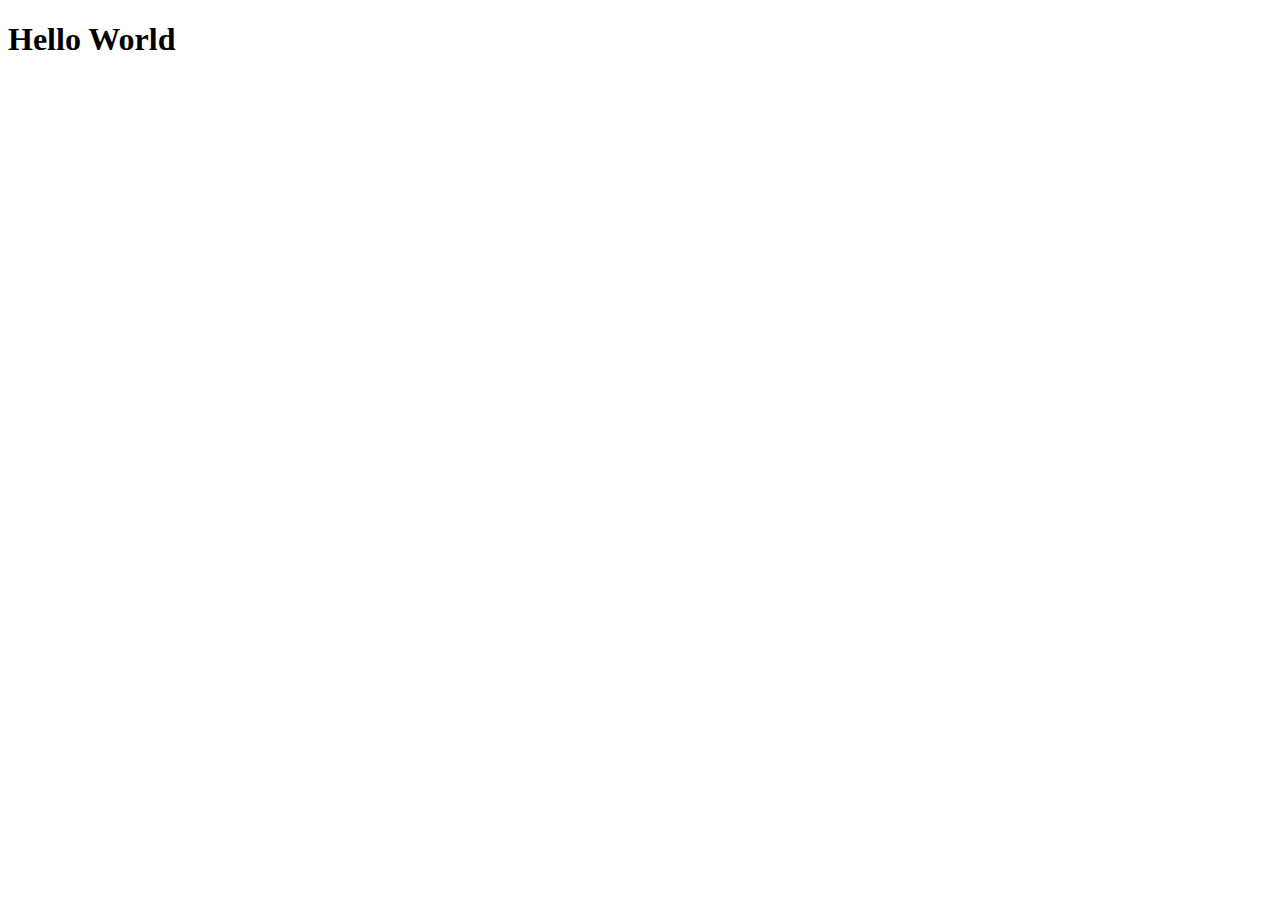
==== index.html @ a3bfbb15 "added code" ====
<!DOCTYPE html>
<html lang="en">
<head>
    <meta charset="UTF-8">
    <meta name="viewport" content="width=device-width, initial-scale=1.0">
    <meta http-equiv="X-UA-Compatible" content="ie=edge">
    <title>Wongani</title>
</head>
<body>
    <h1>Hello World</h1>
</body>
</html>
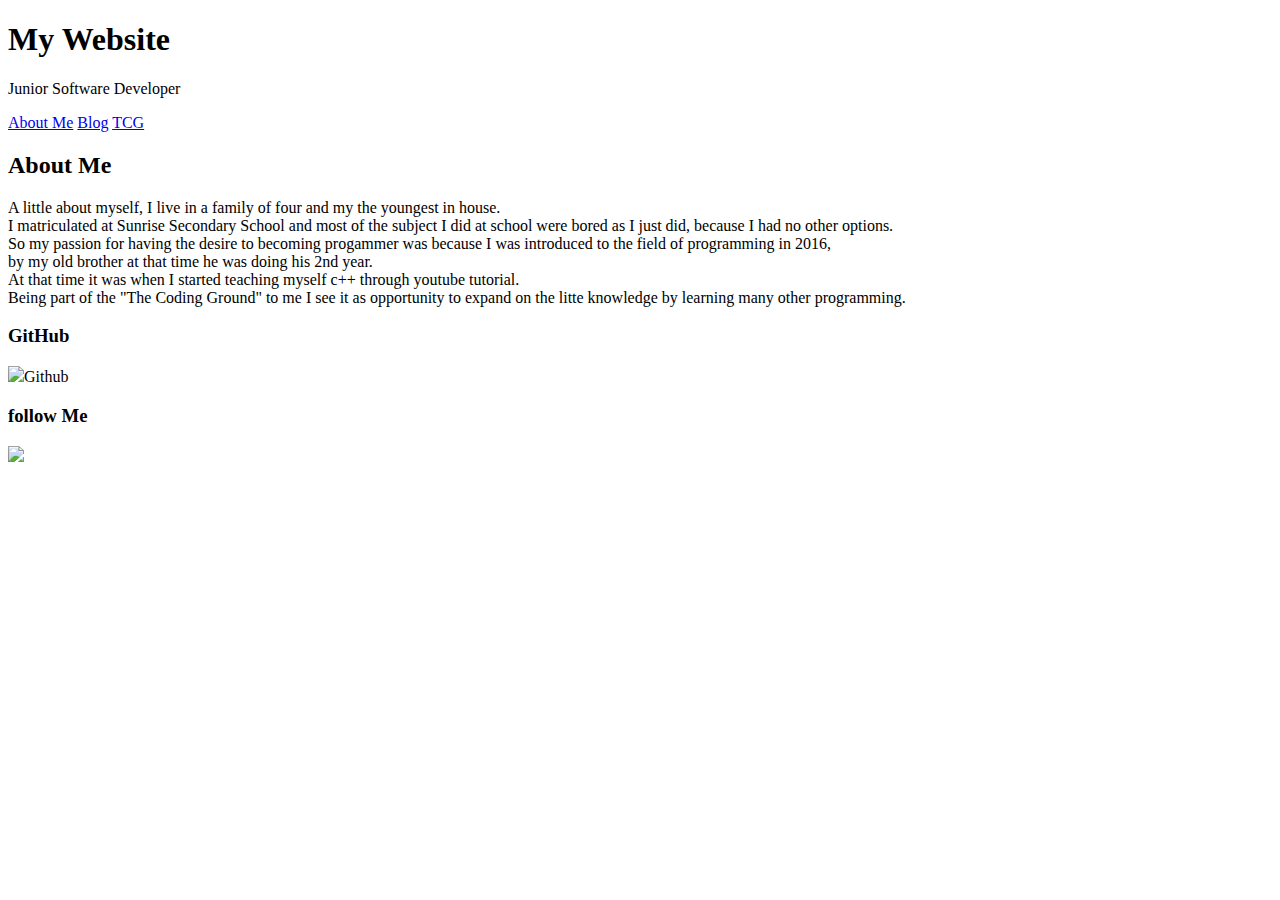
==== commit a16dfb6f: "webpage" ====
--- a/index.html
+++ b/index.html
@@ -5,8 +5,59 @@
     <meta name="viewport" content="width=device-width, initial-scale=1.0">
     <meta http-equiv="X-UA-Compatible" content="ie=edge">
     <title>Wongani</title>
+    <link type="text/css" rel="stylesheet" href="style.css">
 </head>
 <body>
-    <h1>Hello World</h1>
+<header>  
+    <div class="header">
+        <h1>My Website</h1>
+        <p>Junior Software Developer</p>
+    </div>
+    <div class="topnav">
+        <a href="About Me">About Me</a>
+        <a href="Blog">Blog</a>
+        <a href="TCG">TCG</a>
+    </div>    
+</header>
+<main>
+    <div class="row">
+        <div class="leftcolumn">
+        
+        <div class="card"> 
+          <p><!--I'm a beginner in the department of coding, I'm passionate about improving my skill and knowledge as a coder.-->  </p>
+          <p>
+        <!-- 
+         -->          
+         </p>
+        </div>
+     </div>
+    </div>
+
+
+
+
+
+<div class="row">
+    <div class="rightcolumn">
+      <div class="card">
+          <h2>About Me</h2>
+          <p> A little about myself, I live in a family of four and my the youngest in house.<br> I matriculated at Sunrise Secondary School and most of the subject I did at school were bored as I just did,
+        because I had no other options.<br> So my passion for having the desire to becoming  progammer was because I was introduced to the field of programming in 2016,<br> by my old brother at that time he was 
+        doing his 2nd year.<br> At that time it was when I started teaching myself c++ through youtube tutorial.<br> Being part of the "The Coding Ground" to me I see it as opportunity to expand on the litte knowledge
+        by learning many other programming.</p>
+      </div>
+      <div class="card">
+         <h3>GitHub</h3>
+         <P><img src="https://img.icons8.com/windows/96/000000/github.png">Github</p>     
+         
+      </div>
+      <div class="card">
+         <h3>follow Me</h3>
+         <p><img src="https://img.icons8.com/color/96/000000/pinterest--v1.png">
+      </div> 
+    </div>    
+</div>
+</main>
+
 </body>
 </html>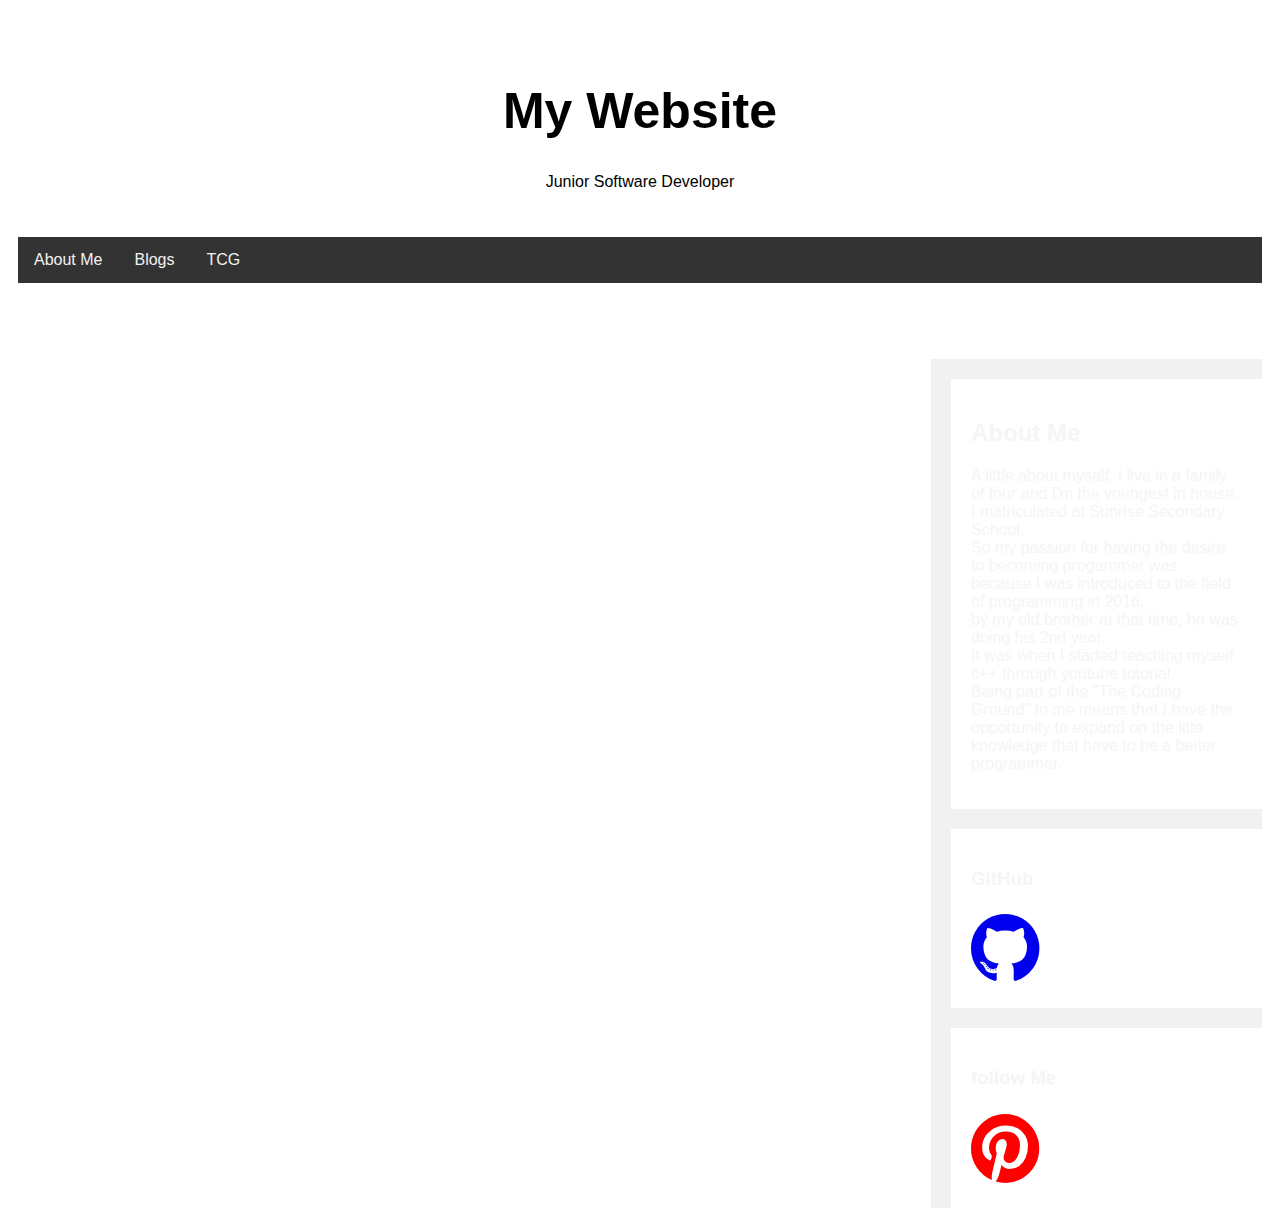
==== commit a110137c: "changed folder structure" ====
--- a/index.html
+++ b/index.html
@@ -6,24 +6,28 @@
     <meta http-equiv="X-UA-Compatible" content="ie=edge">
     <title>Wongani</title>
     <link type="text/css" rel="stylesheet" href="style.css">
+    <link href="https://fonts.googleapis.com/css?family=Courgette&display=swap" rel="stylesheet">
+    <link rel="stylesheet" href="https://cdnjs.cloudflare.com/ajax/libs/font-awesome/4.7.0/css/font-awesome.min.css">
+
+
 </head>
 <body>
 <header>  
     <div class="header">
         <h1>My Website</h1>
-        <p>Junior Software Developer</p>
+        <p id="para">Junior Software Developer</p>
     </div>
     <div class="topnav">
         <a href="About Me">About Me</a>
-        <a href="Blog">Blog</a>
-        <a href="TCG">TCG</a>
+        <a href="https://skosana721.github.io/Wongani/blog" target="_blank">Blogs</a>
+        <a href="">TCG</a>
     </div>    
 </header>
 <main>
     <div class="row">
         <div class="leftcolumn">
         
-        <div class="card"> 
+        <div class="right-card"> 
           <p><!--I'm a beginner in the department of coding, I'm passionate about improving my skill and knowledge as a coder.-->  </p>
           <p>
         <!-- 
@@ -41,19 +45,20 @@
     <div class="rightcolumn">
       <div class="card">
           <h2>About Me</h2>
-          <p> A little about myself, I live in a family of four and my the youngest in house.<br> I matriculated at Sunrise Secondary School and most of the subject I did at school were bored as I just did,
-        because I had no other options.<br> So my passion for having the desire to becoming  progammer was because I was introduced to the field of programming in 2016,<br> by my old brother at that time he was 
-        doing his 2nd year.<br> At that time it was when I started teaching myself c++ through youtube tutorial.<br> Being part of the "The Coding Ground" to me I see it as opportunity to expand on the litte knowledge
-        by learning many other programming.</p>
+          <p> A little about myself, I live in a family of four and I'm the youngest in house.<br> I matriculated at Sunrise Secondary School.
+        <br> So my passion for having the desire to becoming  progammer was because I was introduced to the field of programming in 2016,<br> by my old brother at that time, he was 
+        doing his 2nd year.<br> It was when I started teaching myself c++ through youtube tutorial.<br> Being part of the "The Coding Ground" to me means that I have the opportunity to expand on the litte knowledge
+        that have to be a better programmer.</p>
+    
       </div>
       <div class="card">
          <h3>GitHub</h3>
-         <P><img src="https://img.icons8.com/windows/96/000000/github.png">Github</p>     
-         
+         <a href="https://github.com/skosana721/Wongani" target="_blank"><i class="fa fa-github" style="font-size:80px"></i></a>         
       </div>
       <div class="card">
-         <h3>follow Me</h3>
-         <p><img src="https://img.icons8.com/color/96/000000/pinterest--v1.png">
+         <h3 >follow Me</h3>
+         <a href="https://za.pinterest.com/" target="_blank"><i class="fa fa-pinterest" style="font-size:80px;color:red"></i></a>
+    
       </div> 
     </div>    
 </div>
--- a/style.css
+++ b/style.css
@@ -0,0 +1,80 @@
+/* .card {   
+  box-sizing: border-box;
+  }  */
+
+body {
+  font-family: Arial;
+  padding: 10px;
+  background-image:url("https://cdn.pixabay.com/photo/2020/03/08/22/50/laughing-kookaburra-4913972_960_720.jpg");
+   
+}
+ 
+.header {
+  padding: 30px;
+  text-align: center;
+  background: white;
+  back
+} 
+.header h1 {
+  font-size: 50px;
+}
+
+
+.topnav {
+  overflow: hidden;
+  background-color: #333;
+}
+
+
+.topnav a {
+  float: left;
+  display: block;
+  color: #f2f2f2;
+  text-align: center;
+  padding: 14px 16px;
+  text-decoration: none;
+}
+
+
+.topnav a:hover {
+  background-color: #ddd;
+  color: black;
+}
+
+.leftcolumn {   
+  float: left;
+  width: 73.9%;
+}
+
+
+.rightcolumn {
+  float: right;
+  width: 25%;
+  background-color: #f1f1f1;
+  padding-left: 20px;
+}
+
+.card {
+  background-color: white;
+  padding: 20px;
+  margin-top: 20px;
+  background-image: url("https://cdn.pixabay.com/photo/2020/03/06/08/07/fantasy-4906330_960_720.jpg");
+  background-position: cover;
+  background-repeat: no-repeat;
+  color: whitesmoke;
+}
+.right-card{
+  background-color: white;
+   padding: 20px;
+  margin-top: 20px;
+  
+
+}
+
+
+.row:after {
+  content: "";
+  display: table;
+  clear: both;
+}
+
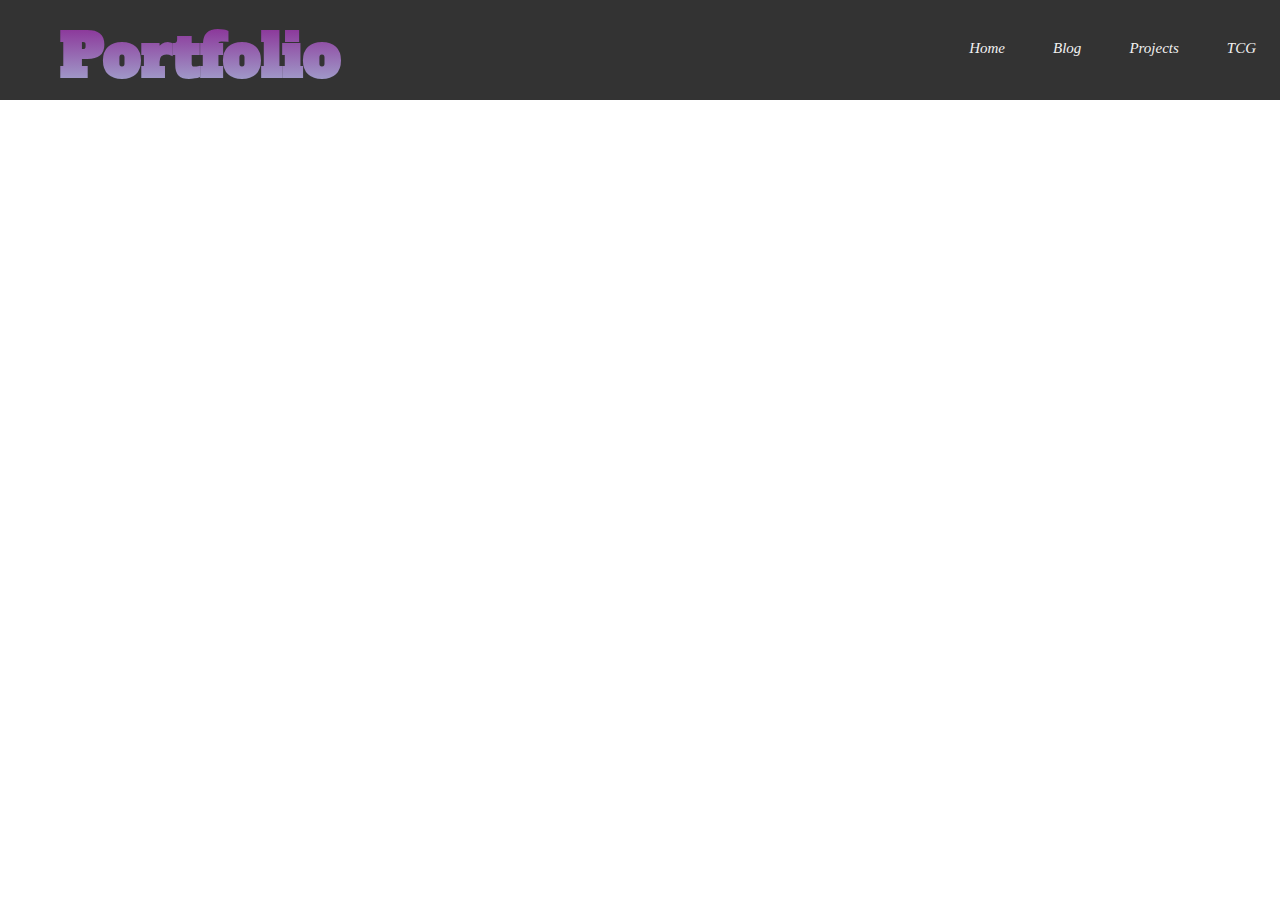
==== commit 52d01016: "created a new nav-bar for mynew web page" ====
--- a/index.html
+++ b/index.html
@@ -3,66 +3,30 @@
 <head>
     <meta charset="UTF-8">
     <meta name="viewport" content="width=device-width, initial-scale=1.0">
-    <meta http-equiv="X-UA-Compatible" content="ie=edge">
-    <title>Wongani</title>
-    <link type="text/css" rel="stylesheet" href="style.css">
-    <link href="https://fonts.googleapis.com/css?family=Courgette&display=swap" rel="stylesheet">
-    <link rel="stylesheet" href="https://cdnjs.cloudflare.com/ajax/libs/font-awesome/4.7.0/css/font-awesome.min.css">
-
-
+    <link rel="stylesheet" href="style.css">
+    <link rel="stylesheet" href="https://use.fontawesome.com/releases/v5.15.1/css/all.css" integrity="sha384-vp86vTRFVJgpjF9jiIGPEEqYqlDwgyBgEF109VFjmqGmIY/Y4HV4d3Gp2irVfcrp" crossorigin="anonymous">
+    <title>FrontEnd developer</title>
 </head>
 <body>
-<header>  
-    <div class="header">
-        <h1>My Website</h1>
-        <p id="para">Junior Software Developer</p>
-    </div>
-    <div class="topnav">
-        <a href="About Me">About Me</a>
-        <a href="https://skosana721.github.io/Wongani/blog" target="_blank">Blogs</a>
-        <a href="">TCG</a>
-    </div>    
-</header>
-<main>
-    <div class="row">
-        <div class="leftcolumn">
-        
-        <div class="right-card"> 
-          <p><!--I'm a beginner in the department of coding, I'm passionate about improving my skill and knowledge as a coder.-->  </p>
-          <p>
-        <!-- 
-         -->          
-         </p>
-        </div>
-     </div>
-    </div>
+    <main>
+        <header>
+            <nav class="nav-bar">
+                <h1 class="header">Portfolio</h1>
+                <ul>
+                    <li><a href=""><i class="fas fa-laptop-code">TCG</i></a></li>
+                    <li><a href="" target="_blank"><i class="fas fa-folder">Projects</i></a></li>
+                    <li><a href="http://" target="_blank"><i class="fab fa-blogger">Blog</i></a></li>
+                    <li><a href=""><i class="fas fa-home">Home</i></a></li>
+                </ul>
+            </nav>
+        </header>
+        <section>
+          <div class="about">
 
+          </div>  
+        </section>
 
-
-
-
-<div class="row">
-    <div class="rightcolumn">
-      <div class="card">
-          <h2>About Me</h2>
-          <p> A little about myself, I live in a family of four and I'm the youngest in house.<br> I matriculated at Sunrise Secondary School.
-        <br> So my passion for having the desire to becoming  progammer was because I was introduced to the field of programming in 2016,<br> by my old brother at that time, he was 
-        doing his 2nd year.<br> It was when I started teaching myself c++ through youtube tutorial.<br> Being part of the "The Coding Ground" to me means that I have the opportunity to expand on the litte knowledge
-        that have to be a better programmer.</p>
-    
-      </div>
-      <div class="card">
-         <h3>GitHub</h3>
-         <a href="https://github.com/skosana721/Wongani" target="_blank"><i class="fa fa-github" style="font-size:80px"></i></a>         
-      </div>
-      <div class="card">
-         <h3 >follow Me</h3>
-         <a href="https://za.pinterest.com/" target="_blank"><i class="fa fa-pinterest" style="font-size:80px;color:red"></i></a>
-    
-      </div> 
-    </div>    
-</div>
-</main>
+    </main>
 
 </body>
 </html>--- a/style.css
+++ b/style.css
@@ -1,80 +1,39 @@
-/* .card {   
+@import url('https://fonts.googleapis.com/css2?family=Alfa+Slab+One&display=swap');
+*{
+  margin: 0;
+  padding: 0;
   box-sizing: border-box;
-  }  */
-
-body {
-  font-family: Arial;
-  padding: 10px;
-  background-image:url("https://cdn.pixabay.com/photo/2020/03/08/22/50/laughing-kookaburra-4913972_960_720.jpg");
-   
 }
- 
-.header {
-  padding: 30px;
-  text-align: center;
-  background: white;
-  back
-} 
-.header h1 {
-  font-size: 50px;
+.nav-bar {
+  overflow: hidden;
+  background-color: #333;
+  height: 100px;
+}
+.nav-bar a {
+  float: right;
+  display: block;
+  color: #f2f2f2;
+  padding: 40px 24px;
+  text-decoration: none;
+}
+.nav-bar li{
+  list-style: none;
+  font-size: 15px;
+}
+.nav-bar h1{
+  float: left;
+  font-family: 'Alfa Slab One', cursive;
+  padding: 15px 60px;
+  font-size: 60px;
+  background: -webkit-linear-gradient(purple, lightblue);
+  -webkit-background-clip: text;
+  background-clip: text;
+  -webkit-text-fill-color: transparent;
+}
+.nav-bar li :hover{
+  color: powderblue;
+  font-size: 20px;
 }
 
 
-.topnav {
-  overflow: hidden;
-  background-color: #333;
-}
 
-
-.topnav a {
-  float: left;
-  display: block;
-  color: #f2f2f2;
-  text-align: center;
-  padding: 14px 16px;
-  text-decoration: none;
-}
-
-
-.topnav a:hover {
-  background-color: #ddd;
-  color: black;
-}
-
-.leftcolumn {   
-  float: left;
-  width: 73.9%;
-}
-
-
-.rightcolumn {
-  float: right;
-  width: 25%;
-  background-color: #f1f1f1;
-  padding-left: 20px;
-}
-
-.card {
-  background-color: white;
-  padding: 20px;
-  margin-top: 20px;
-  background-image: url("https://cdn.pixabay.com/photo/2020/03/06/08/07/fantasy-4906330_960_720.jpg");
-  background-position: cover;
-  background-repeat: no-repeat;
-  color: whitesmoke;
-}
-.right-card{
-  background-color: white;
-   padding: 20px;
-  margin-top: 20px;
-  
-
-}
-
-
-.row:after {
-  content: "";
-  display: table;
-  clear: both;
-}
-
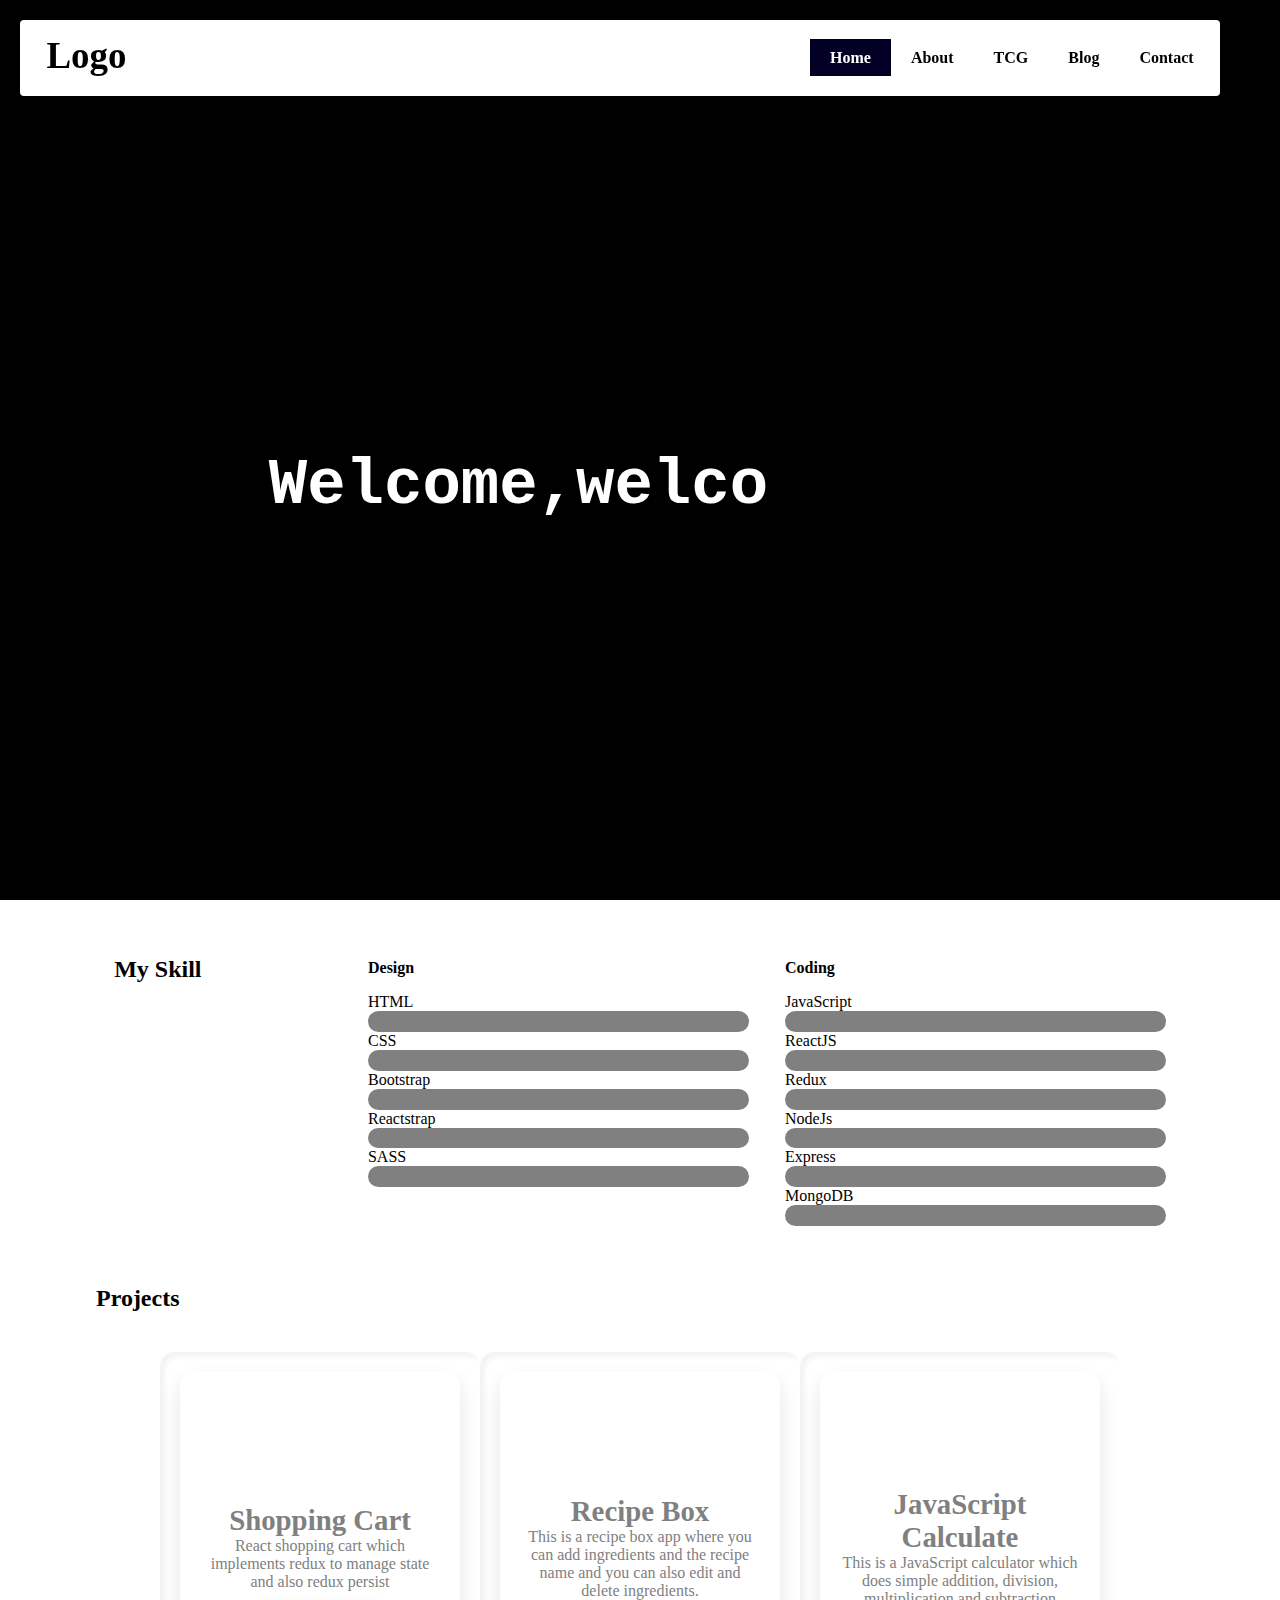
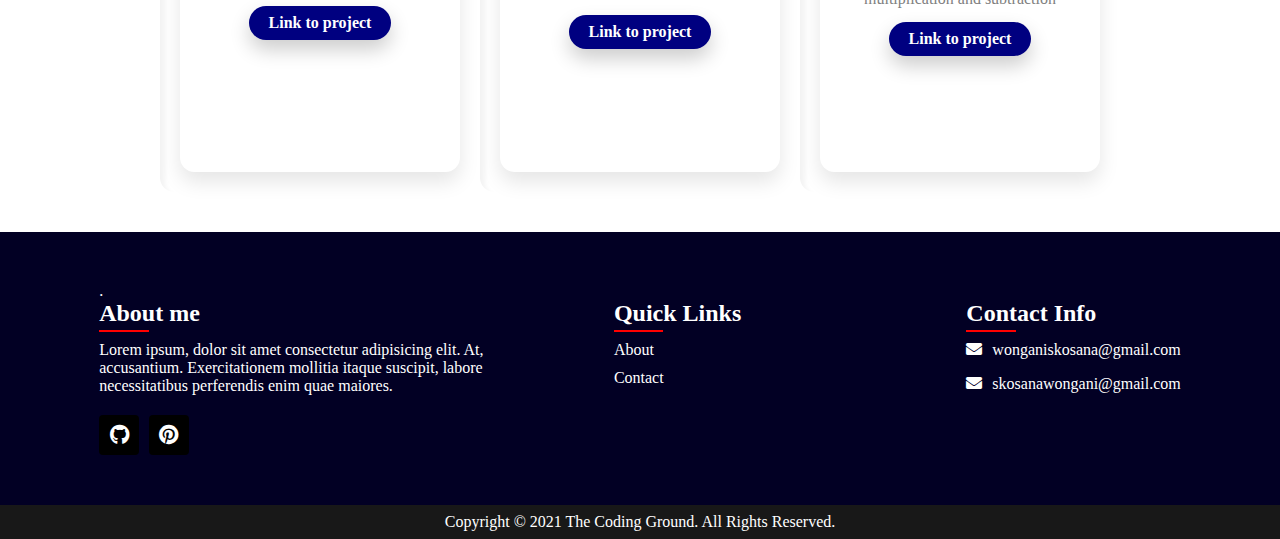
==== commit cb9566df: "updated website" ====
--- a/index.html
+++ b/index.html
@@ -1,32 +1,215 @@
 <!DOCTYPE html>
 <html lang="en">
-<head>
-    <meta charset="UTF-8">
-    <meta name="viewport" content="width=device-width, initial-scale=1.0">
-    <link rel="stylesheet" href="style.css">
-    <link rel="stylesheet" href="https://use.fontawesome.com/releases/v5.15.1/css/all.css" integrity="sha384-vp86vTRFVJgpjF9jiIGPEEqYqlDwgyBgEF109VFjmqGmIY/Y4HV4d3Gp2irVfcrp" crossorigin="anonymous">
-    <title>FrontEnd developer</title>
-</head>
-<body>
-    <main>
-        <header>
-            <nav class="nav-bar">
-                <h1 class="header">Portfolio</h1>
-                <ul>
-                    <li><a href=""><i class="fas fa-laptop-code">TCG</i></a></li>
-                    <li><a href="" target="_blank"><i class="fas fa-folder">Projects</i></a></li>
-                    <li><a href="http://" target="_blank"><i class="fab fa-blogger">Blog</i></a></li>
-                    <li><a href=""><i class="fas fa-home">Home</i></a></li>
-                </ul>
-            </nav>
-        </header>
-        <section>
-          <div class="about">
-
-          </div>  
-        </section>
-
-    </main>
-
-</body>
-</html>+  <head>
+    <meta charset="UTF-8" />
+    <meta http-equiv="X-UA-Compatible" content="IE=edge" />
+    <meta name="viewport" content="width=device-width, initial-scale=1.0" />
+    <title>Software developer</title>
+    <link rel="stylesheet" href="style.css" />
+    <link
+      href="https://cdnjs.cloudflare.com/ajax/libs/font-awesome/5.13.0/css/all.min.css"
+      rel="stylesheet"
+    />
+
+    <script src="index.js" defer></script>
+  </head>
+  <body>
+    <header>
+      <div class="nav-bar">
+       <a href="#" class="logo">Logo</a>
+       <div class="menu-toggle">
+
+       </div>
+        <nav>
+         <ul>
+           <li><a href="#" class="active">Home</a></li>
+            <li><a href="#about">About</a></li>
+            <li><a href="https://thecodingground.com/" target="_blank">TCG</a></li>
+            <li><a href="https://skosana721.github.io/Wongani/blog" target="_blank">Blog</a></li> 
+            <li><a href="#contact">Contact</a></li>
+
+         </ul>
+        </nav>
+        <div class="clearfix"></div>
+      </div>
+      <h1 class="fancy">Welcome, welcome</h1>
+    </header>
+    <section class="skills-section">
+      <div class="skills">
+        <h2>My Skill</h2>
+      </div>
+     <div class="progress-list"><h4>Design</h4>
+      <div class="container">
+        <p>HTML</p>
+        <div class="progress">
+          <div class="progress-bar" data-progress="90">
+            <span>90%</span>
+          </div>
+        </div>
+        <p>CSS</p>
+        <div class="progress">
+          <div class="progress-bar" data-progress="84">
+            <span>84%</span>
+          </div>
+        </div>
+        <p>Bootstrap</p>
+        <div class="progress">
+          <div class="progress-bar" data-progress="68">
+            <span>68%</span>
+          </div>
+        </div>
+        <p>Reactstrap</p>
+        <div class="progress">
+          <div class="progress-bar" data-progress="80">
+            <span>80%</span>
+          </div>
+        </div>
+        <p>SASS</p>
+        <div class="progress">
+          <div class="progress-bar" data-progress="40">
+            <span>40%</span>
+          </div>
+        </div>
+      </div></div>
+      
+      <div class="progress-list">
+        <h4>Coding</h4>
+        <div class="container">
+          <p>JavaScript</p>
+          <div class="progress">
+            <div class="progress-bar" data-progress="65">
+              <span>65%</span>
+            </div>
+          </div>
+          <p>ReactJS</p>
+          <div class="progress">
+            <div class="progress-bar" data-progress="75">
+              <span>75%</span>
+            </div>
+          </div>
+          <p>Redux</p>
+          <div class="progress">
+            <div class="progress-bar" data-progress="85">
+              <span>85%</span>
+            </div>
+          </div>
+          <p>NodeJs</p>
+          <div class="progress">
+            <div class="progress-bar" data-progress="62">
+              <span>62%</span>
+            </div>
+          </div>
+          <p>Express</p>
+          <div class="progress">
+            <div class="progress-bar" data-progress="70">
+              <span>70%</span>
+            </div>
+          </div>
+          <p>MongoDB</p>
+          <div class="progress">
+            <div class="progress-bar" data-progress="68">
+              <span>68%</span>
+            </div>
+          </div>
+        </div>
+      </div>
+    </section>
+    <section class="projects-section">
+      <h2>Projects</h2>
+      <div class="projects">
+        <div class="projects-container">
+          <div class="card">
+            <div class="box">
+              <div class="content">
+                <h3>Shopping Cart</h3>
+                <p>
+                  React shopping cart which implements redux to manage state and also redux persist
+                </p>
+                <a href="https://github.com/skosana721/Moral-Activities/tree/main/shopping-cart" target="_blank" rel="noopener noreferrer"
+                  >Link to project</a
+                >
+              </div>
+            </div>
+          </div>
+          <div class="card">
+            <div class="box">
+              <div class="content">
+                <h3>Recipe Box</h3>
+                <p>
+                  This is a recipe box app where you can add ingredients and the recipe name and you can also edit and delete ingredients.
+                </p>
+                <a href="https://github.com/skosana721/recipe-box" target="_blank" rel="noopener noreferrer"
+                  >Link to project</a
+                >
+              </div>
+            </div>
+          </div>
+          <div class="card">
+            <div class="box">
+              <div class="content">
+                <h3>JavaScript Calculate</h3>
+                <p>
+                  This is a JavaScript calculator which does simple addition, division, multiplication and subtraction
+                </p>
+                <a href="https://github.com/skosana721/Calculator" target="_blank" rel="noopener noreferrer"
+                  >Link to project</a
+                >
+              </div>
+            </div>
+          </div>
+        </div>
+      </div>
+    </section>
+
+    <footer>
+      .
+      <div class="footer-container">
+        <div id='about' class="sec about">
+          <h2 >About me</h2>
+          <p>
+            Lorem ipsum, dolor sit amet consectetur adipisicing elit. At,
+            accusantium. Exercitationem mollitia itaque suscipit, labore
+            necessitatibus perferendis enim quae maiores.
+          </p>
+          <ul class="social">
+            <li>
+              <a href="# target="_blank" 
+                ><i class="fab fa-github"></i
+              ></a>
+            </li>
+            <li>
+              <a href="#" target="_blank" 
+                ><i class="fab fa-pinterest"></i
+              ></a>
+            </li>
+          </ul>
+        </div>
+        <div class="sec quickLinks">
+          <h2>Quick Links</h2>
+          <ul>
+            <li><a href="#">About</a></li>
+            <li><a href="#">Contact</a></li>
+            <li><a href="#"></a></li>
+          </ul>
+        </div>
+        <div id="contact" class="sec contact">
+          <h2>Contact Info</h2>
+          <ul class="info">
+            <li>
+              <span><i class="fas fa-envelope"></i></span>
+              <p><a href="#">wonganiskosana@gmail.com</a></p>
+            </li>
+            <li>
+              <span><i class="fas fa-envelope"></i></span>
+               <p><a href="#">skosanawongani@gmail.com</a></p>
+            </li>
+          </ul>
+        </div>
+
+      </div>
+    </footer>
+    <div class="copyrightText">
+      <p>Copyright &copy 2021 The Coding Ground. All Rights Reserved.</p>
+    </div>
+  </body>
+</html>
--- a/style.css
+++ b/style.css
@@ -1,39 +1,509 @@
-@import url('https://fonts.googleapis.com/css2?family=Alfa+Slab+One&display=swap');
-*{
+* {
   margin: 0;
   padding: 0;
   box-sizing: border-box;
 }
 .nav-bar {
-  overflow: hidden;
-  background-color: #333;
-  height: 100px;
-}
-.nav-bar a {
+  position: fixed;
+  top: 0;
+  left: 0;
+  right: 0;
+  max-width: 1200px;
+  margin: 1.25rem auto;
+  padding: 0.6rem 0.4rem;
+  background-color: #fff;
+  box-sizing: border-box;
+  border-radius: 0.25rem;
+  box-shadow: 0 0.125rem 0.313rem rgba(0, 0, 0, 0.2);
+  transition: 0.6s;
+  z-index: 1000;
+}
+.fancy {
+  position: absolute;
+  top: 50%;
+  left: 35%;
+
+  color: white;
+  font-size: 4rem;
+  font-family: monospace;
+  transition: 0.4s;
+}
+
+.fancy span {
+  display: inline-block;
+  opacity: 0;
+  transition: all 1s ease;
+  transform: translateY(50px);
+}
+
+.fancy span.fade {
+  opacity: 1;
+  transform: translateY(0px);
+}
+.nav-bar.sticky {
+  padding: 5px 20px;
+  background-color: #020024;
+}
+.logo {
+  color: black;
+  content: 3.75rem;
+  font-size: 2.31rem;
+  line-height: 2.31rem;
+  padding: 0.5rem 1.25rem;
+  text-align: center;
+  box-sizing: border-box;
+  float: left;
+  font-weight: 700;
+  text-decoration: none;
+}
+.nav-bar.sticky ul li a,
+.sticky .logo {
+  color: white;
+}
+nav {
   float: right;
+}
+.clearfix {
+  clear: both;
+}
+nav ul {
+  margin: 0;
+  padding: 0;
+  display: flex;
+}
+nav ul li {
+  list-style: none;
+}
+nav ul li a {
   display: block;
-  color: #f2f2f2;
-  padding: 40px 24px;
+  margin: 0.6rem 0;
+  font-weight: bold;
+  padding: 0.6rem 1.25rem;
   text-decoration: none;
-}
-.nav-bar li{
+  color: black;
+}
+nav ul li a.active,
+nav ul li a:hover {
+  background-color: #020024;
+  color: white;
+  transition: 0.5s;
+}
+
+header {
+  position: relative;
+  background-color: black;
+  height: 100vh;
+}
+.skills-section {
+  display: flex;
+  flex-direction: row;
+  width: 85%;
+  margin: 2rem auto;
+}
+.skills-section .skills {
+  width: 20%;
+  margin: 1.5rem auto;
+}
+.skills-section .progress-list {
+  width: 35%;
+  margin: 1.7rem auto;
+}
+.skills-section .progress-list h4 {
+  margin-bottom: 1rem;
+  font-weight: bold;
+  font-size: 1rem;
+}
+.projects-section {
+  width: 85%;
+  margin: 0 auto;
+}
+.progress {
+  width: 100%;
+  height: 1.3rem;
+  background-color: gray;
+  border-radius: 0.8rem;
+}
+.progress .progress-bar {
+  position: relative;
+  width: 0%;
+  opacity: 0;
+  height: 100%;
+  background: rgb(2, 0, 36);
+  background: linear-gradient(
+    279deg,
+    rgba(2, 0, 36, 1) 0%,
+    rgba(9, 9, 121, 1) 35%,
+    rgba(0, 212, 255, 1) 100%
+  );
+  border-radius: 0.8rem;
+  transition: all 0.7s;
+}
+.progress-bar span {
+  position: absolute;
+  top: 0;
+  right: 0;
+  color: white;
+  font-weight: bolder;
+}
+
+.projects {
+  display: flex;
+  justify-content: center;
+  align-items: center;
+  min-height: 50vh;
+  background-color: white;
+}
+.projects-container {
+  display: flex;
+  justify-content: center;
+  align-items: center;
+  max-width: 75rem;
+  flex-wrap: wrap;
+  padding: 2.5rem 0;
+}
+.projects-container .card {
+  position: relative;
+  width: 20rem;
+  height: 27.5rem;
+  border-radius: 0.9rem;
+  box-shadow: inset 0.3rem 0.3rem 0.3rem rgb(0, 0, 0, 0.05),
+    0.3rem 0.3rem 0.3rem rgb(255, 255, 255, 0.5);
+  margin: 1.8rem;
+}
+.projects-container .card .box {
+  position: absolute;
+  top: 1.25rem;
+  right: 1.25rem;
+  left: 1.25rem;
+  bottom: 1.25rem;
+  background-color: white;
+  box-shadow: 0 0.6rem 1.25rem rgb(0, 0, 0, 0.1);
+  border-radius: 0.9rem;
+  display: flex;
+  justify-content: center;
+  align-items: center;
+  transition: 0.5s;
+}
+.projects-container .card:hover .box {
+  transform: translateY(-3.1rem);
+  box-shadow: 0 0.6rem 1.25rem rgb(0, 0, 0, 0.4);
+  background-color: #3a3c43;
+  background-color: #000000;
+  background-image: linear-gradient(
+    43deg,
+    #000000 0%,
+    #1a3371 46%,
+    #d9e6ff 100%
+  );
+}
+.projects-container .card .box .content {
+  padding: 1.25rem;
+  text-align: center;
+}
+.projects-container .card .box .content h3 {
+  font-size: 1.8rem;
+  color: gray;
+  z-index: 1;
+  transition: 0.5s;
+}
+.projects-container .card:hover .box .content h3 {
+  color: white;
+  font-size: 2.5rem;
+}
+.projects-container .card .box .content p {
+  font-size: 1rem;
+  font-weight: 400;
+  color: gray;
+  z-index: 1;
+  transition: 0.5s;
+}
+.projects-container .card:hover .box .content p {
+  color: white;
+}
+.projects-container .card .box .content a {
+  position: relative;
+  display: inline-block;
+  padding: 0.5rem 1.25rem;
+  background-color: #000080;
+  margin-top: 0.9rem;
+  border-radius: 1.25rem;
+  color: white;
+  text-decoration: none;
+  font-weight: bold;
+  box-shadow: 0 0.6rem 1.25rem rgba(0, 0, 0, 0.2);
+}
+
+.projects-container .card:hover .box .content a {
+  background-color: white;
+  color: black;
+}
+footer {
+  position: relative;
+  width: 100%;
+  height: auto;
+  color: white;
+  padding: 3.1rem 6.2rem;
+  background-color: #020024;
+  display: flex;
+  justify-content: space-between;
+  flex-wrap: wrap;
+}
+footer .footer-container {
+  display: flex;
+  flex-direction: row;
+  flex-wrap: wrap;
+  justify-content: space-between;
+}
+
+footer .footer-container .sec {
+  margin-right: 1.9rem;
+}
+footer .footer-container .sec.about {
+  width: 40%;
+}
+footer .footer-container h2 {
+  position: relative;
+  font-family: 500;
+  margin-bottom: 0.9rem;
+}
+footer .footer-container h2::before {
+  content: "";
+  position: absolute;
+  bottom: -0.3rem;
+  left: 0;
+  width: 3.1rem;
+  height: 0.12rem;
+  background-color: red;
+}
+.social {
+  margin-top: 1.25rem;
+  display: flex;
+}
+.social li {
   list-style: none;
-  font-size: 15px;
-}
-.nav-bar h1{
-  float: left;
-  font-family: 'Alfa Slab One', cursive;
-  padding: 15px 60px;
-  font-size: 60px;
-  background: -webkit-linear-gradient(purple, lightblue);
-  -webkit-background-clip: text;
-  background-clip: text;
-  -webkit-text-fill-color: transparent;
-}
-.nav-bar li :hover{
-  color: powderblue;
-  font-size: 20px;
-}
-
-
-
+}
+.social li a {
+  display: inline-block;
+  width: 2.5rem;
+  height: 2.5rem;
+  display: flex;
+  background-color: black;
+  justify-content: center;
+  align-items: center;
+  margin-right: 0.6rem;
+  text-decoration: none;
+  border-radius: 0.25rem;
+}
+.social li a:hover {
+  background-color: rgb(155, 148, 148);
+}
+.social li a .fab {
+  color: white;
+  font-size: 1.25rem;
+}
+
+.quickLinks {
+  position: relative;
+  width: 25%;
+}
+
+.quickLinks ul li {
+  list-style: none;
+}
+
+.quickLinks ul li a {
+  color: white;
+  text-decoration: none;
+  margin-bottom: 0.6rem;
+  display: inline-block;
+}
+
+.quickLinks ul li a:hover {
+  color: #1a3371;
+}
+
+.contact {
+  width: cal(35% -3.75rem);
+  margin-right: 0 !important;
+}
+
+.contact .info {
+  position: relative;
+}
+.contact .info li {
+  display: flex;
+  margin-bottom: 1rem;
+}
+.contact .info li span {
+  color: #fff;
+  font-family: 1.25rem;
+  margin-right: 0.625rem;
+}
+
+.contact .info li a {
+  color: white;
+  text-decoration: none;
+}
+
+.copyrightText {
+  width: 100%;
+  background-color: #181818;
+  padding: 0.5rem 6.2rem;
+  text-align: center;
+  color: white;
+}
+@media (max-width: 991px) {
+  footer {
+    padding: 2.5rem;
+  }
+  footer .footer-container {
+    flex-direction: column;
+  }
+  footer .footer-container .sec {
+    margin-right: 0;
+    margin-bottom: 2.5rem;
+  }
+  footer .footer-container .sec.about,
+  .quickLinks,
+  .contact {
+    width: 100%;
+  }
+  .copyrightText {
+    padding: 0.5rem 2.5rem;
+  }
+}
+
+@media (max-width: 1440px) {
+  .fancy {
+    left: 30%;
+  }
+  .nav-bar {
+    margin: 1.25rem;
+  }
+  .projects-container .card {
+    margin: 0;
+  }
+  .projects-container {
+    flex-wrap: nowrap;
+  }
+}
+
+@media only screen and (max-width: 1440px) {
+  .fancy {
+    left: 21%;
+  }
+}
+@media only screen and (max-width: 946px) {
+  header {
+    width: 100%;
+  }
+  .nav-bar {
+    right: 7px;
+  }
+  .projects-container .card {
+    width: 16rem;
+  }
+}
+@media (max-width: 768px) {
+  .fancy {
+    left: 27%;
+    font-size: 2.5rem;
+  }
+  .menu-toggle {
+    display: block;
+    width: 2.5rem;
+    height: 2.5rem;
+    margin: 0.6rem;
+    float: right;
+    cursor: pointer;
+    text-align: center;
+    font-size: 1.9rem;
+  }
+  .skills-section {
+    display: block;
+    width: 100%;
+    margin: 0;
+  }
+  .skills-section .skills,
+  .skills-section .progress-list {
+    width: 100%;
+    margin: 1rem 0;
+  }
+  .menu-toggle::before {
+    content: "\f0c9";
+    font-family: "Font Awesome 5 Free";
+    font-weight: 900;
+  }
+  .nav-bar.sticky {
+    padding: 0.3rem 1.25rem;
+  }
+  .menu-toggle.active::before {
+    content: "\f00d";
+  }
+  .nav-bar.sticky.menu-toggle::before,
+  .nav-bar.sticky.menu-toggle.active::before {
+    color: white;
+  }
+  .projects-section {
+    width: 100%;
+    margin: 0;
+  }
+  .projects-container {
+    width: 100%;
+    display: block;
+    margin: 0;
+  }
+
+  .projects-container .card {
+    width: 100%;
+    margin: 0;
+    border-radius: 0;
+  }
+  .progress {
+    border-radius: 0;
+  }
+  .progress .progress-bar {
+    border-radius: 0;
+  }
+  nav {
+    display: none;
+  }
+  nav.active {
+    display: block;
+    width: 100%;
+  }
+  nav.active ul {
+    display: block;
+  }
+
+  nav.active ul li {
+    margin: 0;
+  }
+}
+@media (max-width: 540px) {
+  .fancy {
+    left: 24%;
+    font-size: 2rem;
+  }
+}
+@media (max-width: 425px) {
+  .fancy {
+    top: 50%;
+    left: 17%;
+    font-size: 2rem;
+  }
+}
+@media (max-width: 375px) {
+  .fancy {
+    top: 50%;
+    left: 11%;
+    font-size: 2rem;
+  }
+}
+@media (max-width: 320px) {
+  .fancy {
+    top: 50%;
+    left: 10%;
+    font-size: 1.8rem;
+  }
+}
